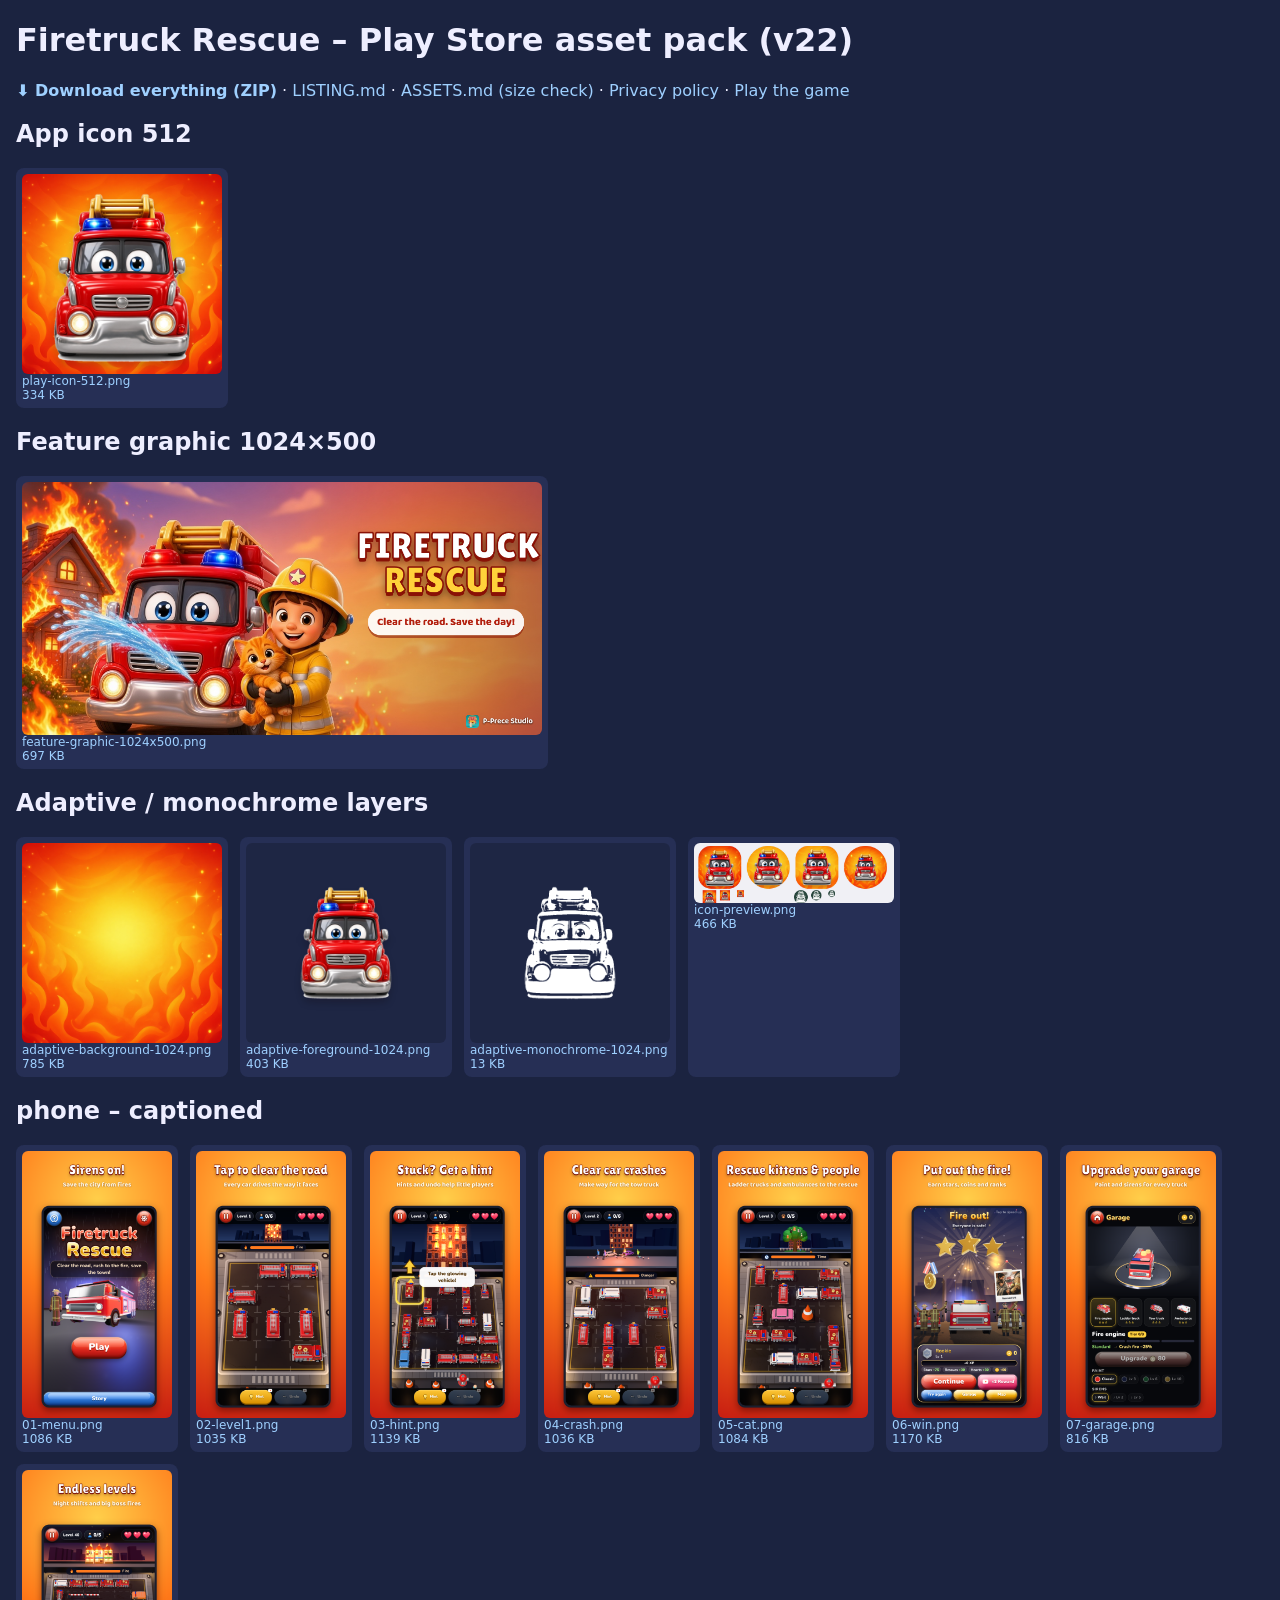
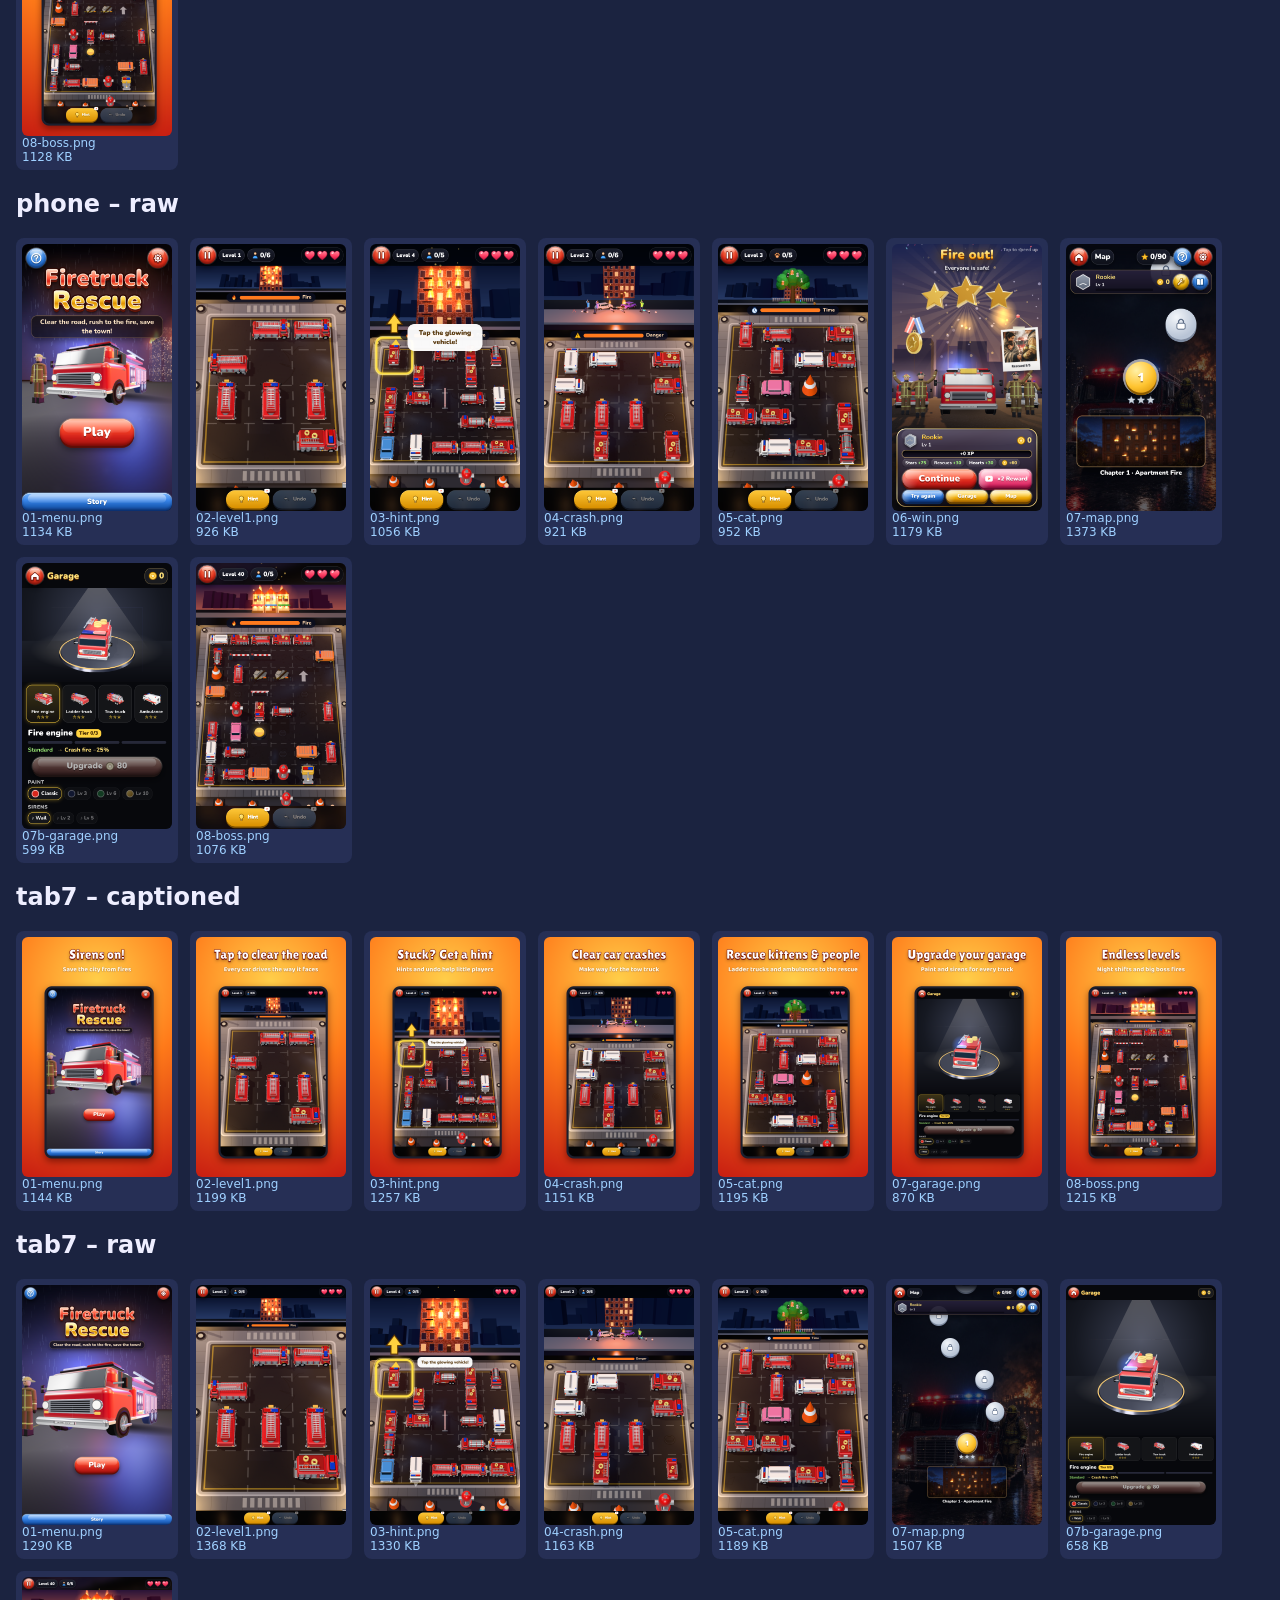
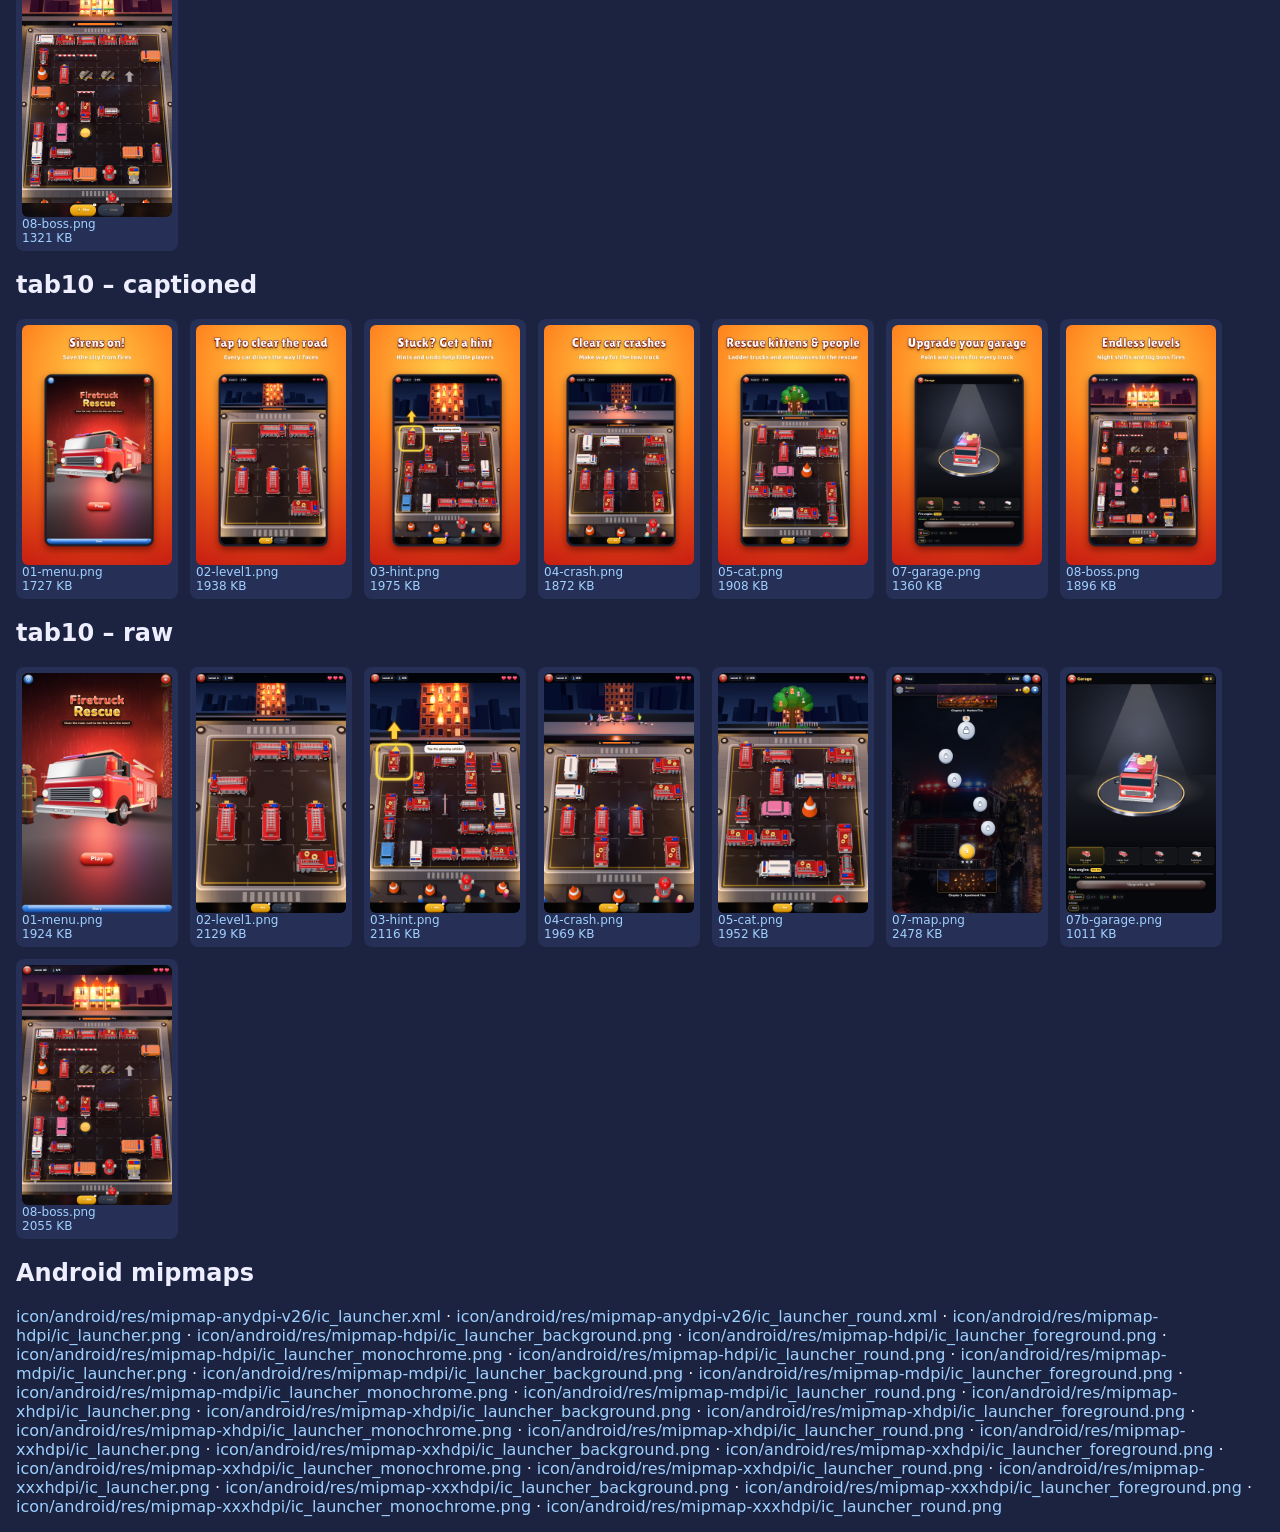
==== store/index.html @ 1ff89252 "v22: store index page, asset table, zip" ====
<!doctype html><meta charset=utf-8><meta name=viewport content="width=device-width,initial-scale=1"><title>Firetruck Rescue – Play Store assets</title><style>body{font-family:system-ui;background:#1b2340;color:#eef;margin:16px}a{color:#9fd0ff;text-decoration:none}.g{display:flex;flex-wrap:wrap;gap:12px}.g a{display:flex;flex-direction:column;font-size:12px;background:#262f55;padding:6px;border-radius:8px}img{border-radius:6px;background:#0003}</style><h1>Firetruck Rescue – Play Store asset pack (v22)</h1><p><b><a href="firetruck-rescue-store-assets.zip">⬇ Download everything (ZIP)</a></b> · <a href="LISTING.md">LISTING.md</a> · <a href="ASSETS.md">ASSETS.md (size check)</a> · <a href="../privacy.html">Privacy policy</a> · <a href="../">Play the game</a></p><h2>App icon 512</h2><div class=g><a href="icon/play-icon-512.png" download><img src="icon/play-icon-512.png" loading=lazy style="width:200px"><span>play-icon-512.png<br>334 KB</span></a></div><h2>Feature graphic 1024×500</h2><div class=g><a href="feature/feature-graphic-1024x500.png" download><img src="feature/feature-graphic-1024x500.png" loading=lazy style="width:520px"><span>feature-graphic-1024x500.png<br>697 KB</span></a></div><h2>Adaptive / monochrome layers</h2><div class=g><a href="icon/adaptive-background-1024.png" download><img src="icon/adaptive-background-1024.png" loading=lazy style="width:200px"><span>adaptive-background-1024.png<br>785 KB</span></a><a href="icon/adaptive-foreground-1024.png" download><img src="icon/adaptive-foreground-1024.png" loading=lazy style="width:200px"><span>adaptive-foreground-1024.png<br>403 KB</span></a><a href="icon/adaptive-monochrome-1024.png" download><img src="icon/adaptive-monochrome-1024.png" loading=lazy style="width:200px"><span>adaptive-monochrome-1024.png<br>13 KB</span></a><a href="icon/icon-preview.png" download><img src="icon/icon-preview.png" loading=lazy style="width:200px"><span>icon-preview.png<br>466 KB</span></a></div><h2>phone – captioned</h2><div class=g><a href="screenshots/phone/captioned/01-menu.png" download><img src="screenshots/phone/captioned/01-menu.png" loading=lazy style="width:150px"><span>01-menu.png<br>1086 KB</span></a><a href="screenshots/phone/captioned/02-level1.png" download><img src="screenshots/phone/captioned/02-level1.png" loading=lazy style="width:150px"><span>02-level1.png<br>1035 KB</span></a><a href="screenshots/phone/captioned/03-hint.png" download><img src="screenshots/phone/captioned/03-hint.png" loading=lazy style="width:150px"><span>03-hint.png<br>1139 KB</span></a><a href="screenshots/phone/captioned/04-crash.png" download><img src="screenshots/phone/captioned/04-crash.png" loading=lazy style="width:150px"><span>04-crash.png<br>1036 KB</span></a><a href="screenshots/phone/captioned/05-cat.png" download><img src="screenshots/phone/captioned/05-cat.png" loading=lazy style="width:150px"><span>05-cat.png<br>1084 KB</span></a><a href="screenshots/phone/captioned/06-win.png" download><img src="screenshots/phone/captioned/06-win.png" loading=lazy style="width:150px"><span>06-win.png<br>1170 KB</span></a><a href="screenshots/phone/captioned/07-garage.png" download><img src="screenshots/phone/captioned/07-garage.png" loading=lazy style="width:150px"><span>07-garage.png<br>816 KB</span></a><a href="screenshots/phone/captioned/08-boss.png" download><img src="screenshots/phone/captioned/08-boss.png" loading=lazy style="width:150px"><span>08-boss.png<br>1128 KB</span></a></div><h2>phone – raw</h2><div class=g><a href="screenshots/phone/raw/01-menu.png" download><img src="screenshots/phone/raw/01-menu.png" loading=lazy style="width:150px"><span>01-menu.png<br>1134 KB</span></a><a href="screenshots/phone/raw/02-level1.png" download><img src="screenshots/phone/raw/02-level1.png" loading=lazy style="width:150px"><span>02-level1.png<br>926 KB</span></a><a href="screenshots/phone/raw/03-hint.png" download><img src="screenshots/phone/raw/03-hint.png" loading=lazy style="width:150px"><span>03-hint.png<br>1056 KB</span></a><a href="screenshots/phone/raw/04-crash.png" download><img src="screenshots/phone/raw/04-crash.png" loading=lazy style="width:150px"><span>04-crash.png<br>921 KB</span></a><a href="screenshots/phone/raw/05-cat.png" download><img src="screenshots/phone/raw/05-cat.png" loading=lazy style="width:150px"><span>05-cat.png<br>952 KB</span></a><a href="screenshots/phone/raw/06-win.png" download><img src="screenshots/phone/raw/06-win.png" loading=lazy style="width:150px"><span>06-win.png<br>1179 KB</span></a><a href="screenshots/phone/raw/07-map.png" download><img src="screenshots/phone/raw/07-map.png" loading=lazy style="width:150px"><span>07-map.png<br>1373 KB</span></a><a href="screenshots/phone/raw/07b-garage.png" download><img src="screenshots/phone/raw/07b-garage.png" loading=lazy style="width:150px"><span>07b-garage.png<br>599 KB</span></a><a href="screenshots/phone/raw/08-boss.png" download><img src="screenshots/phone/raw/08-boss.png" loading=lazy style="width:150px"><span>08-boss.png<br>1076 KB</span></a></div><h2>tab7 – captioned</h2><div class=g><a href="screenshots/tab7/captioned/01-menu.png" download><img src="screenshots/tab7/captioned/01-menu.png" loading=lazy style="width:150px"><span>01-menu.png<br>1144 KB</span></a><a href="screenshots/tab7/captioned/02-level1.png" download><img src="screenshots/tab7/captioned/02-level1.png" loading=lazy style="width:150px"><span>02-level1.png<br>1199 KB</span></a><a href="screenshots/tab7/captioned/03-hint.png" download><img src="screenshots/tab7/captioned/03-hint.png" loading=lazy style="width:150px"><span>03-hint.png<br>1257 KB</span></a><a href="screenshots/tab7/captioned/04-crash.png" download><img src="screenshots/tab7/captioned/04-crash.png" loading=lazy style="width:150px"><span>04-crash.png<br>1151 KB</span></a><a href="screenshots/tab7/captioned/05-cat.png" download><img src="screenshots/tab7/captioned/05-cat.png" loading=lazy style="width:150px"><span>05-cat.png<br>1195 KB</span></a><a href="screenshots/tab7/captioned/07-garage.png" download><img src="screenshots/tab7/captioned/07-garage.png" loading=lazy style="width:150px"><span>07-garage.png<br>870 KB</span></a><a href="screenshots/tab7/captioned/08-boss.png" download><img src="screenshots/tab7/captioned/08-boss.png" loading=lazy style="width:150px"><span>08-boss.png<br>1215 KB</span></a></div><h2>tab7 – raw</h2><div class=g><a href="screenshots/tab7/raw/01-menu.png" download><img src="screenshots/tab7/raw/01-menu.png" loading=lazy style="width:150px"><span>01-menu.png<br>1290 KB</span></a><a href="screenshots/tab7/raw/02-level1.png" download><img src="screenshots/tab7/raw/02-level1.png" loading=lazy style="width:150px"><span>02-level1.png<br>1368 KB</span></a><a href="screenshots/tab7/raw/03-hint.png" download><img src="screenshots/tab7/raw/03-hint.png" loading=lazy style="width:150px"><span>03-hint.png<br>1330 KB</span></a><a href="screenshots/tab7/raw/04-crash.png" download><img src="screenshots/tab7/raw/04-crash.png" loading=lazy style="width:150px"><span>04-crash.png<br>1163 KB</span></a><a href="screenshots/tab7/raw/05-cat.png" download><img src="screenshots/tab7/raw/05-cat.png" loading=lazy style="width:150px"><span>05-cat.png<br>1189 KB</span></a><a href="screenshots/tab7/raw/07-map.png" download><img src="screenshots/tab7/raw/07-map.png" loading=lazy style="width:150px"><span>07-map.png<br>1507 KB</span></a><a href="screenshots/tab7/raw/07b-garage.png" download><img src="screenshots/tab7/raw/07b-garage.png" loading=lazy style="width:150px"><span>07b-garage.png<br>658 KB</span></a><a href="screenshots/tab7/raw/08-boss.png" download><img src="screenshots/tab7/raw/08-boss.png" loading=lazy style="width:150px"><span>08-boss.png<br>1321 KB</span></a></div><h2>tab10 – captioned</h2><div class=g><a href="screenshots/tab10/captioned/01-menu.png" download><img src="screenshots/tab10/captioned/01-menu.png" loading=lazy style="width:150px"><span>01-menu.png<br>1727 KB</span></a><a href="screenshots/tab10/captioned/02-level1.png" download><img src="screenshots/tab10/captioned/02-level1.png" loading=lazy style="width:150px"><span>02-level1.png<br>1938 KB</span></a><a href="screenshots/tab10/captioned/03-hint.png" download><img src="screenshots/tab10/captioned/03-hint.png" loading=lazy style="width:150px"><span>03-hint.png<br>1975 KB</span></a><a href="screenshots/tab10/captioned/04-crash.png" download><img src="screenshots/tab10/captioned/04-crash.png" loading=lazy style="width:150px"><span>04-crash.png<br>1872 KB</span></a><a href="screenshots/tab10/captioned/05-cat.png" download><img src="screenshots/tab10/captioned/05-cat.png" loading=lazy style="width:150px"><span>05-cat.png<br>1908 KB</span></a><a href="screenshots/tab10/captioned/07-garage.png" download><img src="screenshots/tab10/captioned/07-garage.png" loading=lazy style="width:150px"><span>07-garage.png<br>1360 KB</span></a><a href="screenshots/tab10/captioned/08-boss.png" download><img src="screenshots/tab10/captioned/08-boss.png" loading=lazy style="width:150px"><span>08-boss.png<br>1896 KB</span></a></div><h2>tab10 – raw</h2><div class=g><a href="screenshots/tab10/raw/01-menu.png" download><img src="screenshots/tab10/raw/01-menu.png" loading=lazy style="width:150px"><span>01-menu.png<br>1924 KB</span></a><a href="screenshots/tab10/raw/02-level1.png" download><img src="screenshots/tab10/raw/02-level1.png" loading=lazy style="width:150px"><span>02-level1.png<br>2129 KB</span></a><a href="screenshots/tab10/raw/03-hint.png" download><img src="screenshots/tab10/raw/03-hint.png" loading=lazy style="width:150px"><span>03-hint.png<br>2116 KB</span></a><a href="screenshots/tab10/raw/04-crash.png" download><img src="screenshots/tab10/raw/04-crash.png" loading=lazy style="width:150px"><span>04-crash.png<br>1969 KB</span></a><a href="screenshots/tab10/raw/05-cat.png" download><img src="screenshots/tab10/raw/05-cat.png" loading=lazy style="width:150px"><span>05-cat.png<br>1952 KB</span></a><a href="screenshots/tab10/raw/07-map.png" download><img src="screenshots/tab10/raw/07-map.png" loading=lazy style="width:150px"><span>07-map.png<br>2478 KB</span></a><a href="screenshots/tab10/raw/07b-garage.png" download><img src="screenshots/tab10/raw/07b-garage.png" loading=lazy style="width:150px"><span>07b-garage.png<br>1011 KB</span></a><a href="screenshots/tab10/raw/08-boss.png" download><img src="screenshots/tab10/raw/08-boss.png" loading=lazy style="width:150px"><span>08-boss.png<br>2055 KB</span></a></div><h2>Android mipmaps</h2><p><a href="icon/android/res/mipmap-anydpi-v26/ic_launcher.xml">icon/android/res/mipmap-anydpi-v26/ic_launcher.xml</a> · <a href="icon/android/res/mipmap-anydpi-v26/ic_launcher_round.xml">icon/android/res/mipmap-anydpi-v26/ic_launcher_round.xml</a> · <a href="icon/android/res/mipmap-hdpi/ic_launcher.png">icon/android/res/mipmap-hdpi/ic_launcher.png</a> · <a href="icon/android/res/mipmap-hdpi/ic_launcher_background.png">icon/android/res/mipmap-hdpi/ic_launcher_background.png</a> · <a href="icon/android/res/mipmap-hdpi/ic_launcher_foreground.png">icon/android/res/mipmap-hdpi/ic_launcher_foreground.png</a> · <a href="icon/android/res/mipmap-hdpi/ic_launcher_monochrome.png">icon/android/res/mipmap-hdpi/ic_launcher_monochrome.png</a> · <a href="icon/android/res/mipmap-hdpi/ic_launcher_round.png">icon/android/res/mipmap-hdpi/ic_launcher_round.png</a> · <a href="icon/android/res/mipmap-mdpi/ic_launcher.png">icon/android/res/mipmap-mdpi/ic_launcher.png</a> · <a href="icon/android/res/mipmap-mdpi/ic_launcher_background.png">icon/android/res/mipmap-mdpi/ic_launcher_background.png</a> · <a href="icon/android/res/mipmap-mdpi/ic_launcher_foreground.png">icon/android/res/mipmap-mdpi/ic_launcher_foreground.png</a> · <a href="icon/android/res/mipmap-mdpi/ic_launcher_monochrome.png">icon/android/res/mipmap-mdpi/ic_launcher_monochrome.png</a> · <a href="icon/android/res/mipmap-mdpi/ic_launcher_round.png">icon/android/res/mipmap-mdpi/ic_launcher_round.png</a> · <a href="icon/android/res/mipmap-xhdpi/ic_launcher.png">icon/android/res/mipmap-xhdpi/ic_launcher.png</a> · <a href="icon/android/res/mipmap-xhdpi/ic_launcher_background.png">icon/android/res/mipmap-xhdpi/ic_launcher_background.png</a> · <a href="icon/android/res/mipmap-xhdpi/ic_launcher_foreground.png">icon/android/res/mipmap-xhdpi/ic_launcher_foreground.png</a> · <a href="icon/android/res/mipmap-xhdpi/ic_launcher_monochrome.png">icon/android/res/mipmap-xhdpi/ic_launcher_monochrome.png</a> · <a href="icon/android/res/mipmap-xhdpi/ic_launcher_round.png">icon/android/res/mipmap-xhdpi/ic_launcher_round.png</a> · <a href="icon/android/res/mipmap-xxhdpi/ic_launcher.png">icon/android/res/mipmap-xxhdpi/ic_launcher.png</a> · <a href="icon/android/res/mipmap-xxhdpi/ic_launcher_background.png">icon/android/res/mipmap-xxhdpi/ic_launcher_background.png</a> · <a href="icon/android/res/mipmap-xxhdpi/ic_launcher_foreground.png">icon/android/res/mipmap-xxhdpi/ic_launcher_foreground.png</a> · <a href="icon/android/res/mipmap-xxhdpi/ic_launcher_monochrome.png">icon/android/res/mipmap-xxhdpi/ic_launcher_monochrome.png</a> · <a href="icon/android/res/mipmap-xxhdpi/ic_launcher_round.png">icon/android/res/mipmap-xxhdpi/ic_launcher_round.png</a> · <a href="icon/android/res/mipmap-xxxhdpi/ic_launcher.png">icon/android/res/mipmap-xxxhdpi/ic_launcher.png</a> · <a href="icon/android/res/mipmap-xxxhdpi/ic_launcher_background.png">icon/android/res/mipmap-xxxhdpi/ic_launcher_background.png</a> · <a href="icon/android/res/mipmap-xxxhdpi/ic_launcher_foreground.png">icon/android/res/mipmap-xxxhdpi/ic_launcher_foreground.png</a> · <a href="icon/android/res/mipmap-xxxhdpi/ic_launcher_monochrome.png">icon/android/res/mipmap-xxxhdpi/ic_launcher_monochrome.png</a> · <a href="icon/android/res/mipmap-xxxhdpi/ic_launcher_round.png">icon/android/res/mipmap-xxxhdpi/ic_launcher_round.png</a></p>
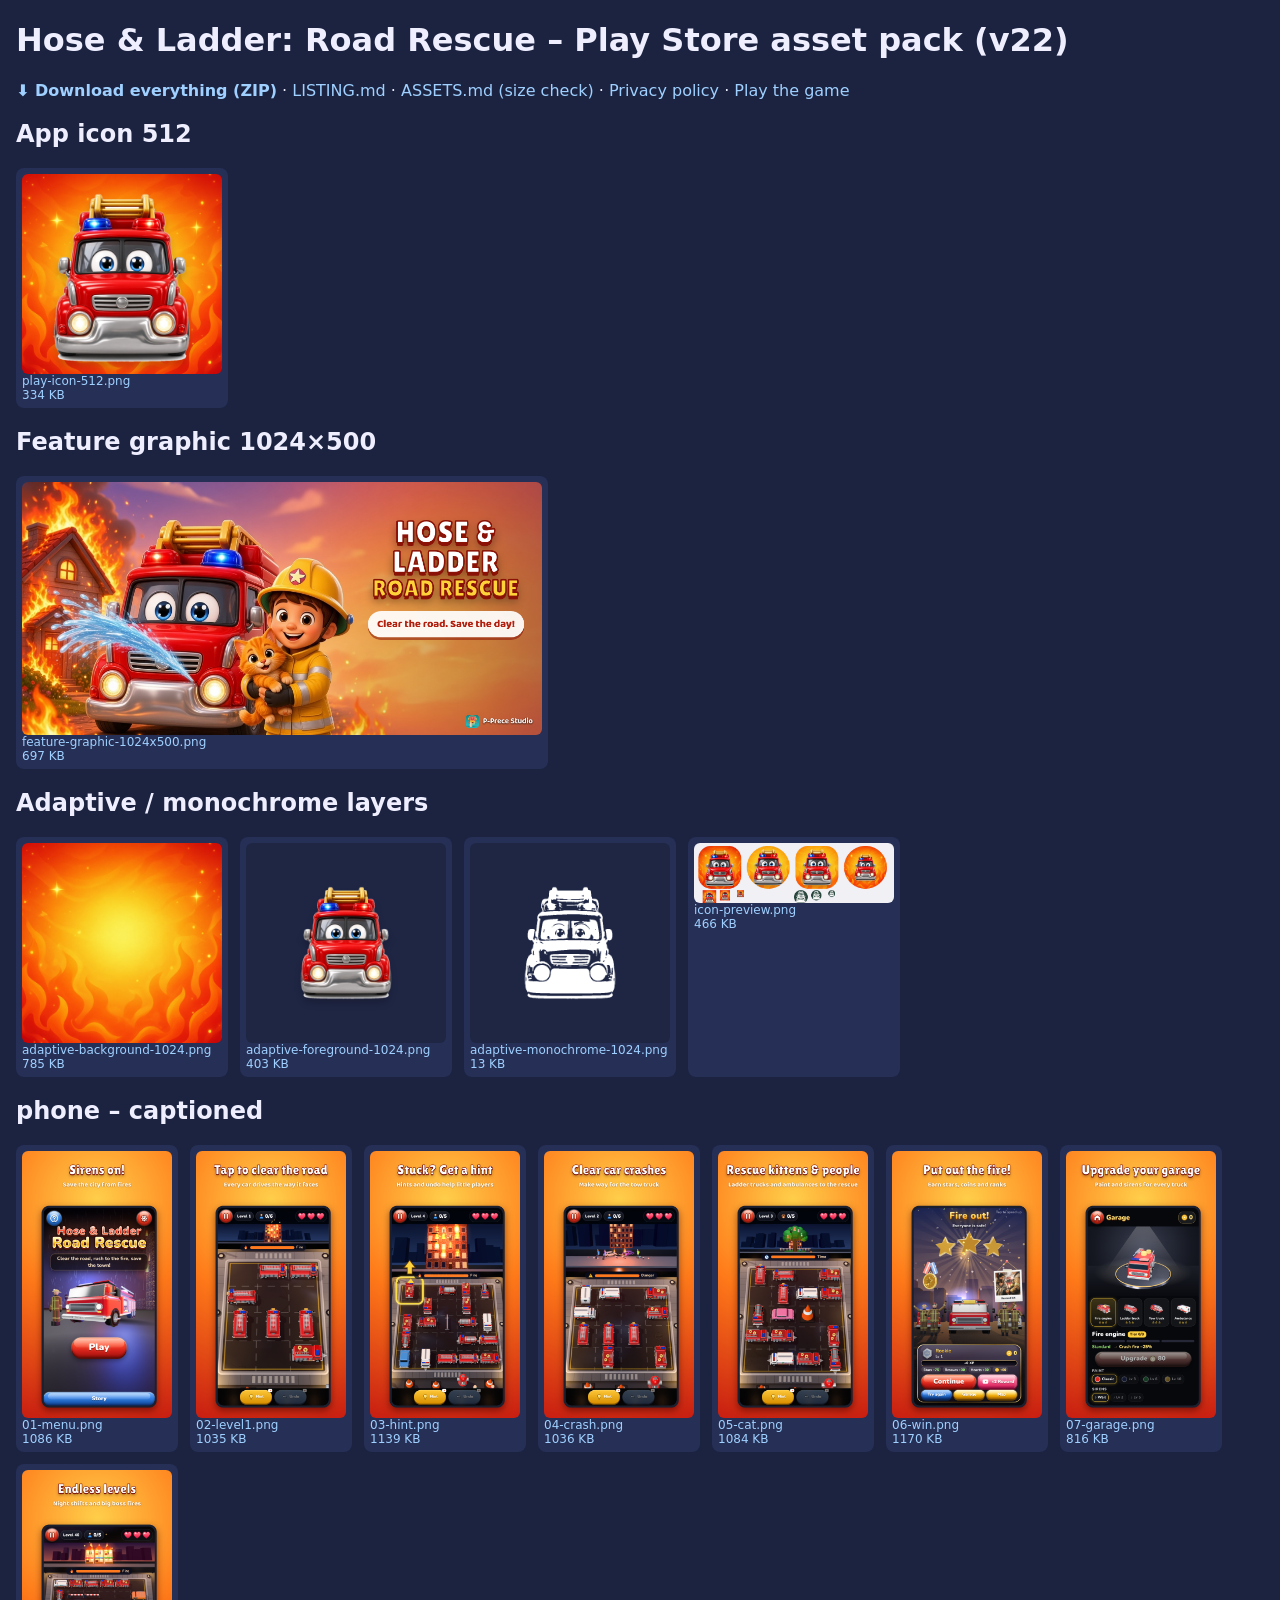
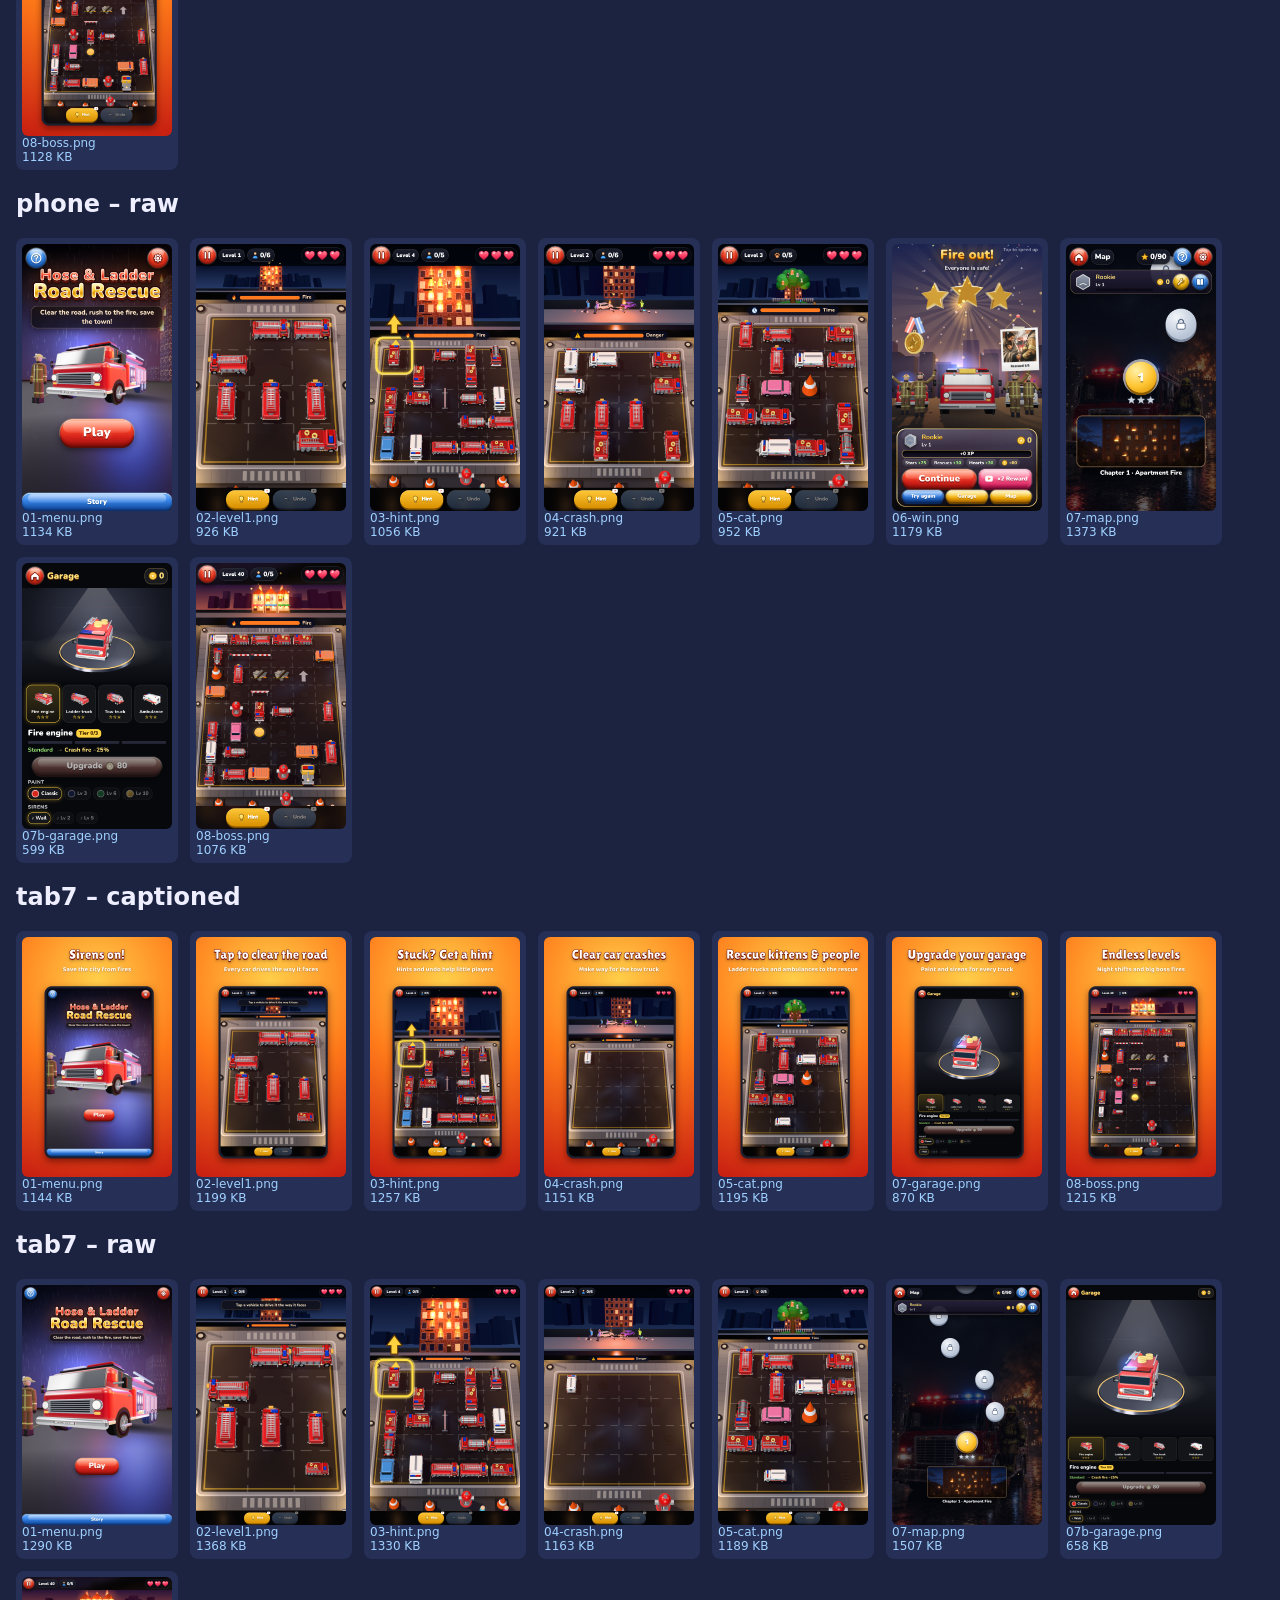
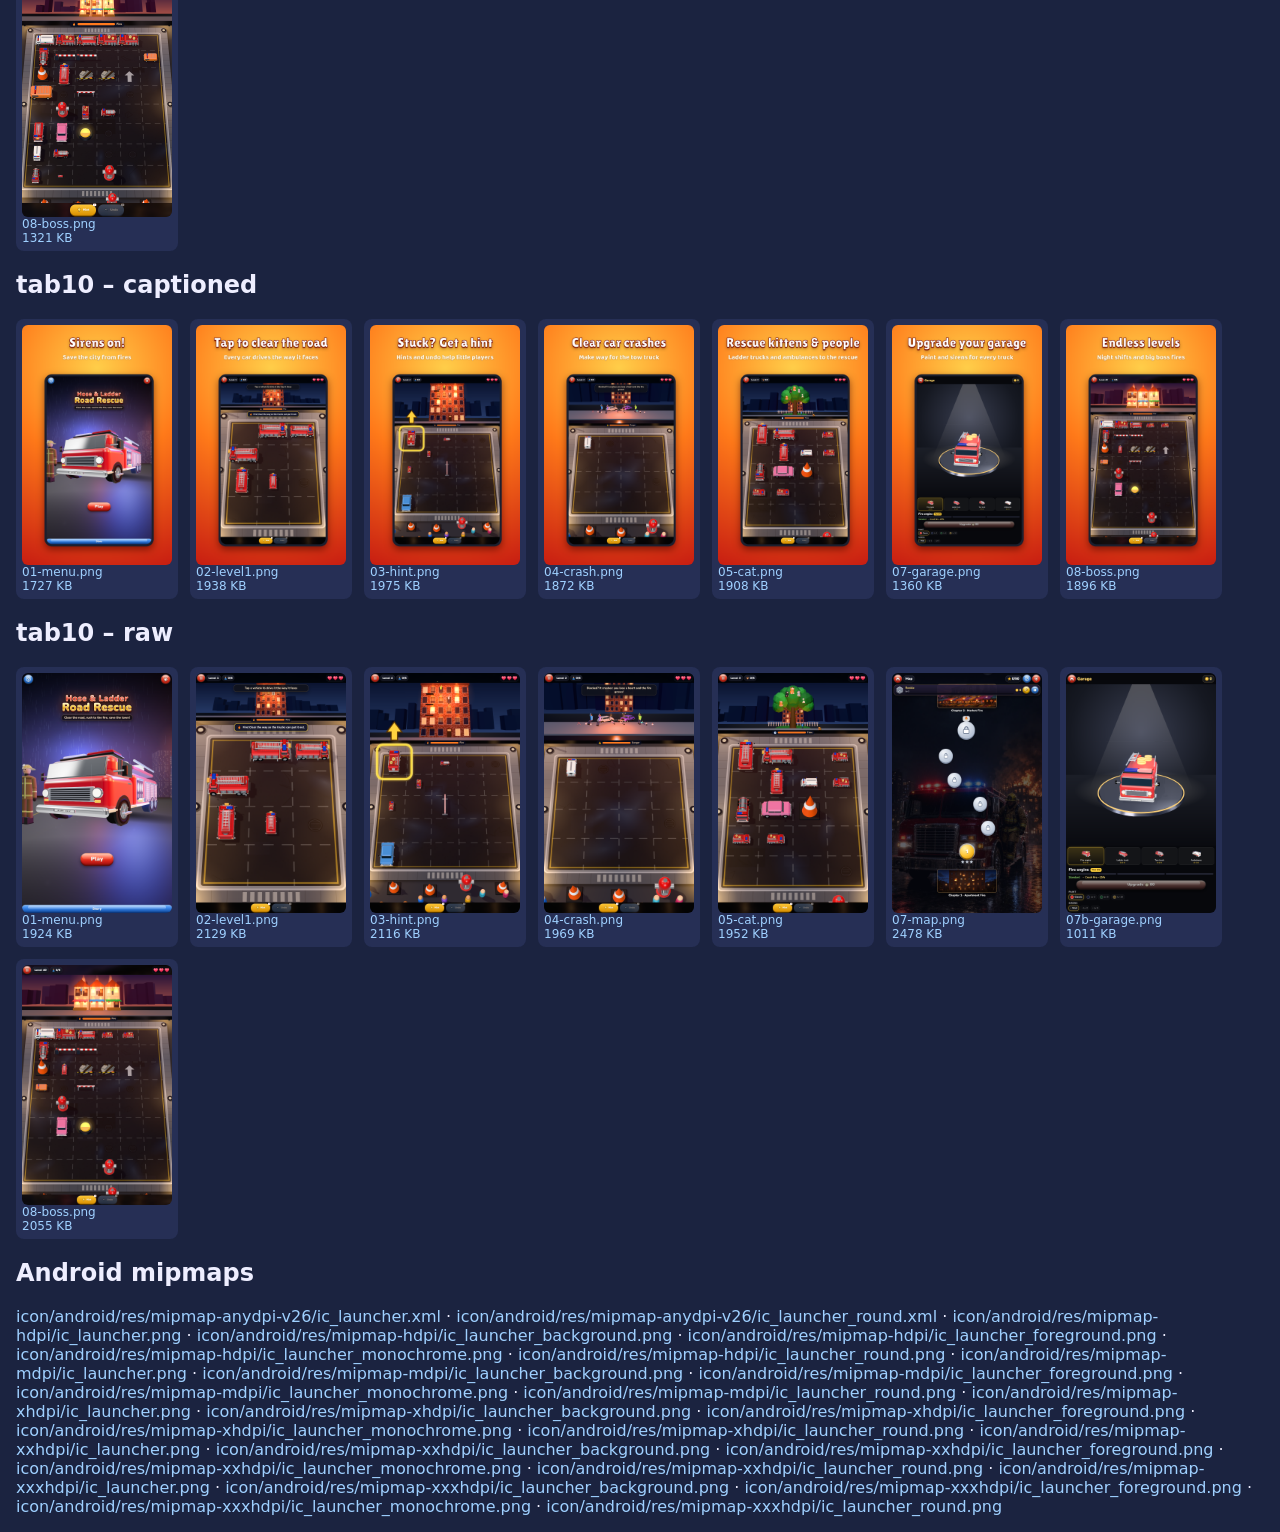
==== commit 875fdc19: "Rename to Hose & Ladder: Road Rescue, green ambulance emblem, licences screen" ====
--- a/store/index.html
+++ b/store/index.html
@@ -1 +1 @@
-<!doctype html><meta charset=utf-8><meta name=viewport content="width=device-width,initial-scale=1"><title>Firetruck Rescue – Play Store assets</title><style>body{font-family:system-ui;background:#1b2340;color:#eef;margin:16px}a{color:#9fd0ff;text-decoration:none}.g{display:flex;flex-wrap:wrap;gap:12px}.g a{display:flex;flex-direction:column;font-size:12px;background:#262f55;padding:6px;border-radius:8px}img{border-radius:6px;background:#0003}</style><h1>Firetruck Rescue – Play Store asset pack (v22)</h1><p><b><a href="firetruck-rescue-store-assets.zip">⬇ Download everything (ZIP)</a></b> · <a href="LISTING.md">LISTING.md</a> · <a href="ASSETS.md">ASSETS.md (size check)</a> · <a href="../privacy.html">Privacy policy</a> · <a href="../">Play the game</a></p><h2>App icon 512</h2><div class=g><a href="icon/play-icon-512.png" download><img src="icon/play-icon-512.png" loading=lazy style="width:200px"><span>play-icon-512.png<br>334 KB</span></a></div><h2>Feature graphic 1024×500</h2><div class=g><a href="feature/feature-graphic-1024x500.png" download><img src="feature/feature-graphic-1024x500.png" loading=lazy style="width:520px"><span>feature-graphic-1024x500.png<br>697 KB</span></a></div><h2>Adaptive / monochrome layers</h2><div class=g><a href="icon/adaptive-background-1024.png" download><img src="icon/adaptive-background-1024.png" loading=lazy style="width:200px"><span>adaptive-background-1024.png<br>785 KB</span></a><a href="icon/adaptive-foreground-1024.png" download><img src="icon/adaptive-foreground-1024.png" loading=lazy style="width:200px"><span>adaptive-foreground-1024.png<br>403 KB</span></a><a href="icon/adaptive-monochrome-1024.png" download><img src="icon/adaptive-monochrome-1024.png" loading=lazy style="width:200px"><span>adaptive-monochrome-1024.png<br>13 KB</span></a><a href="icon/icon-preview.png" download><img src="icon/icon-preview.png" loading=lazy style="width:200px"><span>icon-preview.png<br>466 KB</span></a></div><h2>phone – captioned</h2><div class=g><a href="screenshots/phone/captioned/01-menu.png" download><img src="screenshots/phone/captioned/01-menu.png" loading=lazy style="width:150px"><span>01-menu.png<br>1086 KB</span></a><a href="screenshots/phone/captioned/02-level1.png" download><img src="screenshots/phone/captioned/02-level1.png" loading=lazy style="width:150px"><span>02-level1.png<br>1035 KB</span></a><a href="screenshots/phone/captioned/03-hint.png" download><img src="screenshots/phone/captioned/03-hint.png" loading=lazy style="width:150px"><span>03-hint.png<br>1139 KB</span></a><a href="screenshots/phone/captioned/04-crash.png" download><img src="screenshots/phone/captioned/04-crash.png" loading=lazy style="width:150px"><span>04-crash.png<br>1036 KB</span></a><a href="screenshots/phone/captioned/05-cat.png" download><img src="screenshots/phone/captioned/05-cat.png" loading=lazy style="width:150px"><span>05-cat.png<br>1084 KB</span></a><a href="screenshots/phone/captioned/06-win.png" download><img src="screenshots/phone/captioned/06-win.png" loading=lazy style="width:150px"><span>06-win.png<br>1170 KB</span></a><a href="screenshots/phone/captioned/07-garage.png" download><img src="screenshots/phone/captioned/07-garage.png" loading=lazy style="width:150px"><span>07-garage.png<br>816 KB</span></a><a href="screenshots/phone/captioned/08-boss.png" download><img src="screenshots/phone/captioned/08-boss.png" loading=lazy style="width:150px"><span>08-boss.png<br>1128 KB</span></a></div><h2>phone – raw</h2><div class=g><a href="screenshots/phone/raw/01-menu.png" download><img src="screenshots/phone/raw/01-menu.png" loading=lazy style="width:150px"><span>01-menu.png<br>1134 KB</span></a><a href="screenshots/phone/raw/02-level1.png" download><img src="screenshots/phone/raw/02-level1.png" loading=lazy style="width:150px"><span>02-level1.png<br>926 KB</span></a><a href="screenshots/phone/raw/03-hint.png" download><img src="screenshots/phone/raw/03-hint.png" loading=lazy style="width:150px"><span>03-hint.png<br>1056 KB</span></a><a href="screenshots/phone/raw/04-crash.png" download><img src="screenshots/phone/raw/04-crash.png" loading=lazy style="width:150px"><span>04-crash.png<br>921 KB</span></a><a href="screenshots/phone/raw/05-cat.png" download><img src="screenshots/phone/raw/05-cat.png" loading=lazy style="width:150px"><span>05-cat.png<br>952 KB</span></a><a href="screenshots/phone/raw/06-win.png" download><img src="screenshots/phone/raw/06-win.png" loading=lazy style="width:150px"><span>06-win.png<br>1179 KB</span></a><a href="screenshots/phone/raw/07-map.png" download><img src="screenshots/phone/raw/07-map.png" loading=lazy style="width:150px"><span>07-map.png<br>1373 KB</span></a><a href="screenshots/phone/raw/07b-garage.png" download><img src="screenshots/phone/raw/07b-garage.png" loading=lazy style="width:150px"><span>07b-garage.png<br>599 KB</span></a><a href="screenshots/phone/raw/08-boss.png" download><img src="screenshots/phone/raw/08-boss.png" loading=lazy style="width:150px"><span>08-boss.png<br>1076 KB</span></a></div><h2>tab7 – captioned</h2><div class=g><a href="screenshots/tab7/captioned/01-menu.png" download><img src="screenshots/tab7/captioned/01-menu.png" loading=lazy style="width:150px"><span>01-menu.png<br>1144 KB</span></a><a href="screenshots/tab7/captioned/02-level1.png" download><img src="screenshots/tab7/captioned/02-level1.png" loading=lazy style="width:150px"><span>02-level1.png<br>1199 KB</span></a><a href="screenshots/tab7/captioned/03-hint.png" download><img src="screenshots/tab7/captioned/03-hint.png" loading=lazy style="width:150px"><span>03-hint.png<br>1257 KB</span></a><a href="screenshots/tab7/captioned/04-crash.png" download><img src="screenshots/tab7/captioned/04-crash.png" loading=lazy style="width:150px"><span>04-crash.png<br>1151 KB</span></a><a href="screenshots/tab7/captioned/05-cat.png" download><img src="screenshots/tab7/captioned/05-cat.png" loading=lazy style="width:150px"><span>05-cat.png<br>1195 KB</span></a><a href="screenshots/tab7/captioned/07-garage.png" download><img src="screenshots/tab7/captioned/07-garage.png" loading=lazy style="width:150px"><span>07-garage.png<br>870 KB</span></a><a href="screenshots/tab7/captioned/08-boss.png" download><img src="screenshots/tab7/captioned/08-boss.png" loading=lazy style="width:150px"><span>08-boss.png<br>1215 KB</span></a></div><h2>tab7 – raw</h2><div class=g><a href="screenshots/tab7/raw/01-menu.png" download><img src="screenshots/tab7/raw/01-menu.png" loading=lazy style="width:150px"><span>01-menu.png<br>1290 KB</span></a><a href="screenshots/tab7/raw/02-level1.png" download><img src="screenshots/tab7/raw/02-level1.png" loading=lazy style="width:150px"><span>02-level1.png<br>1368 KB</span></a><a href="screenshots/tab7/raw/03-hint.png" download><img src="screenshots/tab7/raw/03-hint.png" loading=lazy style="width:150px"><span>03-hint.png<br>1330 KB</span></a><a href="screenshots/tab7/raw/04-crash.png" download><img src="screenshots/tab7/raw/04-crash.png" loading=lazy style="width:150px"><span>04-crash.png<br>1163 KB</span></a><a href="screenshots/tab7/raw/05-cat.png" download><img src="screenshots/tab7/raw/05-cat.png" loading=lazy style="width:150px"><span>05-cat.png<br>1189 KB</span></a><a href="screenshots/tab7/raw/07-map.png" download><img src="screenshots/tab7/raw/07-map.png" loading=lazy style="width:150px"><span>07-map.png<br>1507 KB</span></a><a href="screenshots/tab7/raw/07b-garage.png" download><img src="screenshots/tab7/raw/07b-garage.png" loading=lazy style="width:150px"><span>07b-garage.png<br>658 KB</span></a><a href="screenshots/tab7/raw/08-boss.png" download><img src="screenshots/tab7/raw/08-boss.png" loading=lazy style="width:150px"><span>08-boss.png<br>1321 KB</span></a></div><h2>tab10 – captioned</h2><div class=g><a href="screenshots/tab10/captioned/01-menu.png" download><img src="screenshots/tab10/captioned/01-menu.png" loading=lazy style="width:150px"><span>01-menu.png<br>1727 KB</span></a><a href="screenshots/tab10/captioned/02-level1.png" download><img src="screenshots/tab10/captioned/02-level1.png" loading=lazy style="width:150px"><span>02-level1.png<br>1938 KB</span></a><a href="screenshots/tab10/captioned/03-hint.png" download><img src="screenshots/tab10/captioned/03-hint.png" loading=lazy style="width:150px"><span>03-hint.png<br>1975 KB</span></a><a href="screenshots/tab10/captioned/04-crash.png" download><img src="screenshots/tab10/captioned/04-crash.png" loading=lazy style="width:150px"><span>04-crash.png<br>1872 KB</span></a><a href="screenshots/tab10/captioned/05-cat.png" download><img src="screenshots/tab10/captioned/05-cat.png" loading=lazy style="width:150px"><span>05-cat.png<br>1908 KB</span></a><a href="screenshots/tab10/captioned/07-garage.png" download><img src="screenshots/tab10/captioned/07-garage.png" loading=lazy style="width:150px"><span>07-garage.png<br>1360 KB</span></a><a href="screenshots/tab10/captioned/08-boss.png" download><img src="screenshots/tab10/captioned/08-boss.png" loading=lazy style="width:150px"><span>08-boss.png<br>1896 KB</span></a></div><h2>tab10 – raw</h2><div class=g><a href="screenshots/tab10/raw/01-menu.png" download><img src="screenshots/tab10/raw/01-menu.png" loading=lazy style="width:150px"><span>01-menu.png<br>1924 KB</span></a><a href="screenshots/tab10/raw/02-level1.png" download><img src="screenshots/tab10/raw/02-level1.png" loading=lazy style="width:150px"><span>02-level1.png<br>2129 KB</span></a><a href="screenshots/tab10/raw/03-hint.png" download><img src="screenshots/tab10/raw/03-hint.png" loading=lazy style="width:150px"><span>03-hint.png<br>2116 KB</span></a><a href="screenshots/tab10/raw/04-crash.png" download><img src="screenshots/tab10/raw/04-crash.png" loading=lazy style="width:150px"><span>04-crash.png<br>1969 KB</span></a><a href="screenshots/tab10/raw/05-cat.png" download><img src="screenshots/tab10/raw/05-cat.png" loading=lazy style="width:150px"><span>05-cat.png<br>1952 KB</span></a><a href="screenshots/tab10/raw/07-map.png" download><img src="screenshots/tab10/raw/07-map.png" loading=lazy style="width:150px"><span>07-map.png<br>2478 KB</span></a><a href="screenshots/tab10/raw/07b-garage.png" download><img src="screenshots/tab10/raw/07b-garage.png" loading=lazy style="width:150px"><span>07b-garage.png<br>1011 KB</span></a><a href="screenshots/tab10/raw/08-boss.png" download><img src="screenshots/tab10/raw/08-boss.png" loading=lazy style="width:150px"><span>08-boss.png<br>2055 KB</span></a></div><h2>Android mipmaps</h2><p><a href="icon/android/res/mipmap-anydpi-v26/ic_launcher.xml">icon/android/res/mipmap-anydpi-v26/ic_launcher.xml</a> · <a href="icon/android/res/mipmap-anydpi-v26/ic_launcher_round.xml">icon/android/res/mipmap-anydpi-v26/ic_launcher_round.xml</a> · <a href="icon/android/res/mipmap-hdpi/ic_launcher.png">icon/android/res/mipmap-hdpi/ic_launcher.png</a> · <a href="icon/android/res/mipmap-hdpi/ic_launcher_background.png">icon/android/res/mipmap-hdpi/ic_launcher_background.png</a> · <a href="icon/android/res/mipmap-hdpi/ic_launcher_foreground.png">icon/android/res/mipmap-hdpi/ic_launcher_foreground.png</a> · <a href="icon/android/res/mipmap-hdpi/ic_launcher_monochrome.png">icon/android/res/mipmap-hdpi/ic_launcher_monochrome.png</a> · <a href="icon/android/res/mipmap-hdpi/ic_launcher_round.png">icon/android/res/mipmap-hdpi/ic_launcher_round.png</a> · <a href="icon/android/res/mipmap-mdpi/ic_launcher.png">icon/android/res/mipmap-mdpi/ic_launcher.png</a> · <a href="icon/android/res/mipmap-mdpi/ic_launcher_background.png">icon/android/res/mipmap-mdpi/ic_launcher_background.png</a> · <a href="icon/android/res/mipmap-mdpi/ic_launcher_foreground.png">icon/android/res/mipmap-mdpi/ic_launcher_foreground.png</a> · <a href="icon/android/res/mipmap-mdpi/ic_launcher_monochrome.png">icon/android/res/mipmap-mdpi/ic_launcher_monochrome.png</a> · <a href="icon/android/res/mipmap-mdpi/ic_launcher_round.png">icon/android/res/mipmap-mdpi/ic_launcher_round.png</a> · <a href="icon/android/res/mipmap-xhdpi/ic_launcher.png">icon/android/res/mipmap-xhdpi/ic_launcher.png</a> · <a href="icon/android/res/mipmap-xhdpi/ic_launcher_background.png">icon/android/res/mipmap-xhdpi/ic_launcher_background.png</a> · <a href="icon/android/res/mipmap-xhdpi/ic_launcher_foreground.png">icon/android/res/mipmap-xhdpi/ic_launcher_foreground.png</a> · <a href="icon/android/res/mipmap-xhdpi/ic_launcher_monochrome.png">icon/android/res/mipmap-xhdpi/ic_launcher_monochrome.png</a> · <a href="icon/android/res/mipmap-xhdpi/ic_launcher_round.png">icon/android/res/mipmap-xhdpi/ic_launcher_round.png</a> · <a href="icon/android/res/mipmap-xxhdpi/ic_launcher.png">icon/android/res/mipmap-xxhdpi/ic_launcher.png</a> · <a href="icon/android/res/mipmap-xxhdpi/ic_launcher_background.png">icon/android/res/mipmap-xxhdpi/ic_launcher_background.png</a> · <a href="icon/android/res/mipmap-xxhdpi/ic_launcher_foreground.png">icon/android/res/mipmap-xxhdpi/ic_launcher_foreground.png</a> · <a href="icon/android/res/mipmap-xxhdpi/ic_launcher_monochrome.png">icon/android/res/mipmap-xxhdpi/ic_launcher_monochrome.png</a> · <a href="icon/android/res/mipmap-xxhdpi/ic_launcher_round.png">icon/android/res/mipmap-xxhdpi/ic_launcher_round.png</a> · <a href="icon/android/res/mipmap-xxxhdpi/ic_launcher.png">icon/android/res/mipmap-xxxhdpi/ic_launcher.png</a> · <a href="icon/android/res/mipmap-xxxhdpi/ic_launcher_background.png">icon/android/res/mipmap-xxxhdpi/ic_launcher_background.png</a> · <a href="icon/android/res/mipmap-xxxhdpi/ic_launcher_foreground.png">icon/android/res/mipmap-xxxhdpi/ic_launcher_foreground.png</a> · <a href="icon/android/res/mipmap-xxxhdpi/ic_launcher_monochrome.png">icon/android/res/mipmap-xxxhdpi/ic_launcher_monochrome.png</a> · <a href="icon/android/res/mipmap-xxxhdpi/ic_launcher_round.png">icon/android/res/mipmap-xxxhdpi/ic_launcher_round.png</a></p>+<!doctype html><meta charset=utf-8><meta name=viewport content="width=device-width,initial-scale=1"><title>Hose &amp; Ladder: Road Rescue – Play Store assets</title><style>body{font-family:system-ui;background:#1b2340;color:#eef;margin:16px}a{color:#9fd0ff;text-decoration:none}.g{display:flex;flex-wrap:wrap;gap:12px}.g a{display:flex;flex-direction:column;font-size:12px;background:#262f55;padding:6px;border-radius:8px}img{border-radius:6px;background:#0003}</style><h1>Hose &amp; Ladder: Road Rescue – Play Store asset pack (v22)</h1><p><b><a href="firetruck-rescue-store-assets.zip">⬇ Download everything (ZIP)</a></b> · <a href="LISTING.md">LISTING.md</a> · <a href="ASSETS.md">ASSETS.md (size check)</a> · <a href="../privacy.html">Privacy policy</a> · <a href="../">Play the game</a></p><h2>App icon 512</h2><div class=g><a href="icon/play-icon-512.png" download><img src="icon/play-icon-512.png" loading=lazy style="width:200px"><span>play-icon-512.png<br>334 KB</span></a></div><h2>Feature graphic 1024×500</h2><div class=g><a href="feature/feature-graphic-1024x500.png" download><img src="feature/feature-graphic-1024x500.png" loading=lazy style="width:520px"><span>feature-graphic-1024x500.png<br>697 KB</span></a></div><h2>Adaptive / monochrome layers</h2><div class=g><a href="icon/adaptive-background-1024.png" download><img src="icon/adaptive-background-1024.png" loading=lazy style="width:200px"><span>adaptive-background-1024.png<br>785 KB</span></a><a href="icon/adaptive-foreground-1024.png" download><img src="icon/adaptive-foreground-1024.png" loading=lazy style="width:200px"><span>adaptive-foreground-1024.png<br>403 KB</span></a><a href="icon/adaptive-monochrome-1024.png" download><img src="icon/adaptive-monochrome-1024.png" loading=lazy style="width:200px"><span>adaptive-monochrome-1024.png<br>13 KB</span></a><a href="icon/icon-preview.png" download><img src="icon/icon-preview.png" loading=lazy style="width:200px"><span>icon-preview.png<br>466 KB</span></a></div><h2>phone – captioned</h2><div class=g><a href="screenshots/phone/captioned/01-menu.png" download><img src="screenshots/phone/captioned/01-menu.png" loading=lazy style="width:150px"><span>01-menu.png<br>1086 KB</span></a><a href="screenshots/phone/captioned/02-level1.png" download><img src="screenshots/phone/captioned/02-level1.png" loading=lazy style="width:150px"><span>02-level1.png<br>1035 KB</span></a><a href="screenshots/phone/captioned/03-hint.png" download><img src="screenshots/phone/captioned/03-hint.png" loading=lazy style="width:150px"><span>03-hint.png<br>1139 KB</span></a><a href="screenshots/phone/captioned/04-crash.png" download><img src="screenshots/phone/captioned/04-crash.png" loading=lazy style="width:150px"><span>04-crash.png<br>1036 KB</span></a><a href="screenshots/phone/captioned/05-cat.png" download><img src="screenshots/phone/captioned/05-cat.png" loading=lazy style="width:150px"><span>05-cat.png<br>1084 KB</span></a><a href="screenshots/phone/captioned/06-win.png" download><img src="screenshots/phone/captioned/06-win.png" loading=lazy style="width:150px"><span>06-win.png<br>1170 KB</span></a><a href="screenshots/phone/captioned/07-garage.png" download><img src="screenshots/phone/captioned/07-garage.png" loading=lazy style="width:150px"><span>07-garage.png<br>816 KB</span></a><a href="screenshots/phone/captioned/08-boss.png" download><img src="screenshots/phone/captioned/08-boss.png" loading=lazy style="width:150px"><span>08-boss.png<br>1128 KB</span></a></div><h2>phone – raw</h2><div class=g><a href="screenshots/phone/raw/01-menu.png" download><img src="screenshots/phone/raw/01-menu.png" loading=lazy style="width:150px"><span>01-menu.png<br>1134 KB</span></a><a href="screenshots/phone/raw/02-level1.png" download><img src="screenshots/phone/raw/02-level1.png" loading=lazy style="width:150px"><span>02-level1.png<br>926 KB</span></a><a href="screenshots/phone/raw/03-hint.png" download><img src="screenshots/phone/raw/03-hint.png" loading=lazy style="width:150px"><span>03-hint.png<br>1056 KB</span></a><a href="screenshots/phone/raw/04-crash.png" download><img src="screenshots/phone/raw/04-crash.png" loading=lazy style="width:150px"><span>04-crash.png<br>921 KB</span></a><a href="screenshots/phone/raw/05-cat.png" download><img src="screenshots/phone/raw/05-cat.png" loading=lazy style="width:150px"><span>05-cat.png<br>952 KB</span></a><a href="screenshots/phone/raw/06-win.png" download><img src="screenshots/phone/raw/06-win.png" loading=lazy style="width:150px"><span>06-win.png<br>1179 KB</span></a><a href="screenshots/phone/raw/07-map.png" download><img src="screenshots/phone/raw/07-map.png" loading=lazy style="width:150px"><span>07-map.png<br>1373 KB</span></a><a href="screenshots/phone/raw/07b-garage.png" download><img src="screenshots/phone/raw/07b-garage.png" loading=lazy style="width:150px"><span>07b-garage.png<br>599 KB</span></a><a href="screenshots/phone/raw/08-boss.png" download><img src="screenshots/phone/raw/08-boss.png" loading=lazy style="width:150px"><span>08-boss.png<br>1076 KB</span></a></div><h2>tab7 – captioned</h2><div class=g><a href="screenshots/tab7/captioned/01-menu.png" download><img src="screenshots/tab7/captioned/01-menu.png" loading=lazy style="width:150px"><span>01-menu.png<br>1144 KB</span></a><a href="screenshots/tab7/captioned/02-level1.png" download><img src="screenshots/tab7/captioned/02-level1.png" loading=lazy style="width:150px"><span>02-level1.png<br>1199 KB</span></a><a href="screenshots/tab7/captioned/03-hint.png" download><img src="screenshots/tab7/captioned/03-hint.png" loading=lazy style="width:150px"><span>03-hint.png<br>1257 KB</span></a><a href="screenshots/tab7/captioned/04-crash.png" download><img src="screenshots/tab7/captioned/04-crash.png" loading=lazy style="width:150px"><span>04-crash.png<br>1151 KB</span></a><a href="screenshots/tab7/captioned/05-cat.png" download><img src="screenshots/tab7/captioned/05-cat.png" loading=lazy style="width:150px"><span>05-cat.png<br>1195 KB</span></a><a href="screenshots/tab7/captioned/07-garage.png" download><img src="screenshots/tab7/captioned/07-garage.png" loading=lazy style="width:150px"><span>07-garage.png<br>870 KB</span></a><a href="screenshots/tab7/captioned/08-boss.png" download><img src="screenshots/tab7/captioned/08-boss.png" loading=lazy style="width:150px"><span>08-boss.png<br>1215 KB</span></a></div><h2>tab7 – raw</h2><div class=g><a href="screenshots/tab7/raw/01-menu.png" download><img src="screenshots/tab7/raw/01-menu.png" loading=lazy style="width:150px"><span>01-menu.png<br>1290 KB</span></a><a href="screenshots/tab7/raw/02-level1.png" download><img src="screenshots/tab7/raw/02-level1.png" loading=lazy style="width:150px"><span>02-level1.png<br>1368 KB</span></a><a href="screenshots/tab7/raw/03-hint.png" download><img src="screenshots/tab7/raw/03-hint.png" loading=lazy style="width:150px"><span>03-hint.png<br>1330 KB</span></a><a href="screenshots/tab7/raw/04-crash.png" download><img src="screenshots/tab7/raw/04-crash.png" loading=lazy style="width:150px"><span>04-crash.png<br>1163 KB</span></a><a href="screenshots/tab7/raw/05-cat.png" download><img src="screenshots/tab7/raw/05-cat.png" loading=lazy style="width:150px"><span>05-cat.png<br>1189 KB</span></a><a href="screenshots/tab7/raw/07-map.png" download><img src="screenshots/tab7/raw/07-map.png" loading=lazy style="width:150px"><span>07-map.png<br>1507 KB</span></a><a href="screenshots/tab7/raw/07b-garage.png" download><img src="screenshots/tab7/raw/07b-garage.png" loading=lazy style="width:150px"><span>07b-garage.png<br>658 KB</span></a><a href="screenshots/tab7/raw/08-boss.png" download><img src="screenshots/tab7/raw/08-boss.png" loading=lazy style="width:150px"><span>08-boss.png<br>1321 KB</span></a></div><h2>tab10 – captioned</h2><div class=g><a href="screenshots/tab10/captioned/01-menu.png" download><img src="screenshots/tab10/captioned/01-menu.png" loading=lazy style="width:150px"><span>01-menu.png<br>1727 KB</span></a><a href="screenshots/tab10/captioned/02-level1.png" download><img src="screenshots/tab10/captioned/02-level1.png" loading=lazy style="width:150px"><span>02-level1.png<br>1938 KB</span></a><a href="screenshots/tab10/captioned/03-hint.png" download><img src="screenshots/tab10/captioned/03-hint.png" loading=lazy style="width:150px"><span>03-hint.png<br>1975 KB</span></a><a href="screenshots/tab10/captioned/04-crash.png" download><img src="screenshots/tab10/captioned/04-crash.png" loading=lazy style="width:150px"><span>04-crash.png<br>1872 KB</span></a><a href="screenshots/tab10/captioned/05-cat.png" download><img src="screenshots/tab10/captioned/05-cat.png" loading=lazy style="width:150px"><span>05-cat.png<br>1908 KB</span></a><a href="screenshots/tab10/captioned/07-garage.png" download><img src="screenshots/tab10/captioned/07-garage.png" loading=lazy style="width:150px"><span>07-garage.png<br>1360 KB</span></a><a href="screenshots/tab10/captioned/08-boss.png" download><img src="screenshots/tab10/captioned/08-boss.png" loading=lazy style="width:150px"><span>08-boss.png<br>1896 KB</span></a></div><h2>tab10 – raw</h2><div class=g><a href="screenshots/tab10/raw/01-menu.png" download><img src="screenshots/tab10/raw/01-menu.png" loading=lazy style="width:150px"><span>01-menu.png<br>1924 KB</span></a><a href="screenshots/tab10/raw/02-level1.png" download><img src="screenshots/tab10/raw/02-level1.png" loading=lazy style="width:150px"><span>02-level1.png<br>2129 KB</span></a><a href="screenshots/tab10/raw/03-hint.png" download><img src="screenshots/tab10/raw/03-hint.png" loading=lazy style="width:150px"><span>03-hint.png<br>2116 KB</span></a><a href="screenshots/tab10/raw/04-crash.png" download><img src="screenshots/tab10/raw/04-crash.png" loading=lazy style="width:150px"><span>04-crash.png<br>1969 KB</span></a><a href="screenshots/tab10/raw/05-cat.png" download><img src="screenshots/tab10/raw/05-cat.png" loading=lazy style="width:150px"><span>05-cat.png<br>1952 KB</span></a><a href="screenshots/tab10/raw/07-map.png" download><img src="screenshots/tab10/raw/07-map.png" loading=lazy style="width:150px"><span>07-map.png<br>2478 KB</span></a><a href="screenshots/tab10/raw/07b-garage.png" download><img src="screenshots/tab10/raw/07b-garage.png" loading=lazy style="width:150px"><span>07b-garage.png<br>1011 KB</span></a><a href="screenshots/tab10/raw/08-boss.png" download><img src="screenshots/tab10/raw/08-boss.png" loading=lazy style="width:150px"><span>08-boss.png<br>2055 KB</span></a></div><h2>Android mipmaps</h2><p><a href="icon/android/res/mipmap-anydpi-v26/ic_launcher.xml">icon/android/res/mipmap-anydpi-v26/ic_launcher.xml</a> · <a href="icon/android/res/mipmap-anydpi-v26/ic_launcher_round.xml">icon/android/res/mipmap-anydpi-v26/ic_launcher_round.xml</a> · <a href="icon/android/res/mipmap-hdpi/ic_launcher.png">icon/android/res/mipmap-hdpi/ic_launcher.png</a> · <a href="icon/android/res/mipmap-hdpi/ic_launcher_background.png">icon/android/res/mipmap-hdpi/ic_launcher_background.png</a> · <a href="icon/android/res/mipmap-hdpi/ic_launcher_foreground.png">icon/android/res/mipmap-hdpi/ic_launcher_foreground.png</a> · <a href="icon/android/res/mipmap-hdpi/ic_launcher_monochrome.png">icon/android/res/mipmap-hdpi/ic_launcher_monochrome.png</a> · <a href="icon/android/res/mipmap-hdpi/ic_launcher_round.png">icon/android/res/mipmap-hdpi/ic_launcher_round.png</a> · <a href="icon/android/res/mipmap-mdpi/ic_launcher.png">icon/android/res/mipmap-mdpi/ic_launcher.png</a> · <a href="icon/android/res/mipmap-mdpi/ic_launcher_background.png">icon/android/res/mipmap-mdpi/ic_launcher_background.png</a> · <a href="icon/android/res/mipmap-mdpi/ic_launcher_foreground.png">icon/android/res/mipmap-mdpi/ic_launcher_foreground.png</a> · <a href="icon/android/res/mipmap-mdpi/ic_launcher_monochrome.png">icon/android/res/mipmap-mdpi/ic_launcher_monochrome.png</a> · <a href="icon/android/res/mipmap-mdpi/ic_launcher_round.png">icon/android/res/mipmap-mdpi/ic_launcher_round.png</a> · <a href="icon/android/res/mipmap-xhdpi/ic_launcher.png">icon/android/res/mipmap-xhdpi/ic_launcher.png</a> · <a href="icon/android/res/mipmap-xhdpi/ic_launcher_background.png">icon/android/res/mipmap-xhdpi/ic_launcher_background.png</a> · <a href="icon/android/res/mipmap-xhdpi/ic_launcher_foreground.png">icon/android/res/mipmap-xhdpi/ic_launcher_foreground.png</a> · <a href="icon/android/res/mipmap-xhdpi/ic_launcher_monochrome.png">icon/android/res/mipmap-xhdpi/ic_launcher_monochrome.png</a> · <a href="icon/android/res/mipmap-xhdpi/ic_launcher_round.png">icon/android/res/mipmap-xhdpi/ic_launcher_round.png</a> · <a href="icon/android/res/mipmap-xxhdpi/ic_launcher.png">icon/android/res/mipmap-xxhdpi/ic_launcher.png</a> · <a href="icon/android/res/mipmap-xxhdpi/ic_launcher_background.png">icon/android/res/mipmap-xxhdpi/ic_launcher_background.png</a> · <a href="icon/android/res/mipmap-xxhdpi/ic_launcher_foreground.png">icon/android/res/mipmap-xxhdpi/ic_launcher_foreground.png</a> · <a href="icon/android/res/mipmap-xxhdpi/ic_launcher_monochrome.png">icon/android/res/mipmap-xxhdpi/ic_launcher_monochrome.png</a> · <a href="icon/android/res/mipmap-xxhdpi/ic_launcher_round.png">icon/android/res/mipmap-xxhdpi/ic_launcher_round.png</a> · <a href="icon/android/res/mipmap-xxxhdpi/ic_launcher.png">icon/android/res/mipmap-xxxhdpi/ic_launcher.png</a> · <a href="icon/android/res/mipmap-xxxhdpi/ic_launcher_background.png">icon/android/res/mipmap-xxxhdpi/ic_launcher_background.png</a> · <a href="icon/android/res/mipmap-xxxhdpi/ic_launcher_foreground.png">icon/android/res/mipmap-xxxhdpi/ic_launcher_foreground.png</a> · <a href="icon/android/res/mipmap-xxxhdpi/ic_launcher_monochrome.png">icon/android/res/mipmap-xxxhdpi/ic_launcher_monochrome.png</a> · <a href="icon/android/res/mipmap-xxxhdpi/ic_launcher_round.png">icon/android/res/mipmap-xxxhdpi/ic_launcher_round.png</a></p>
